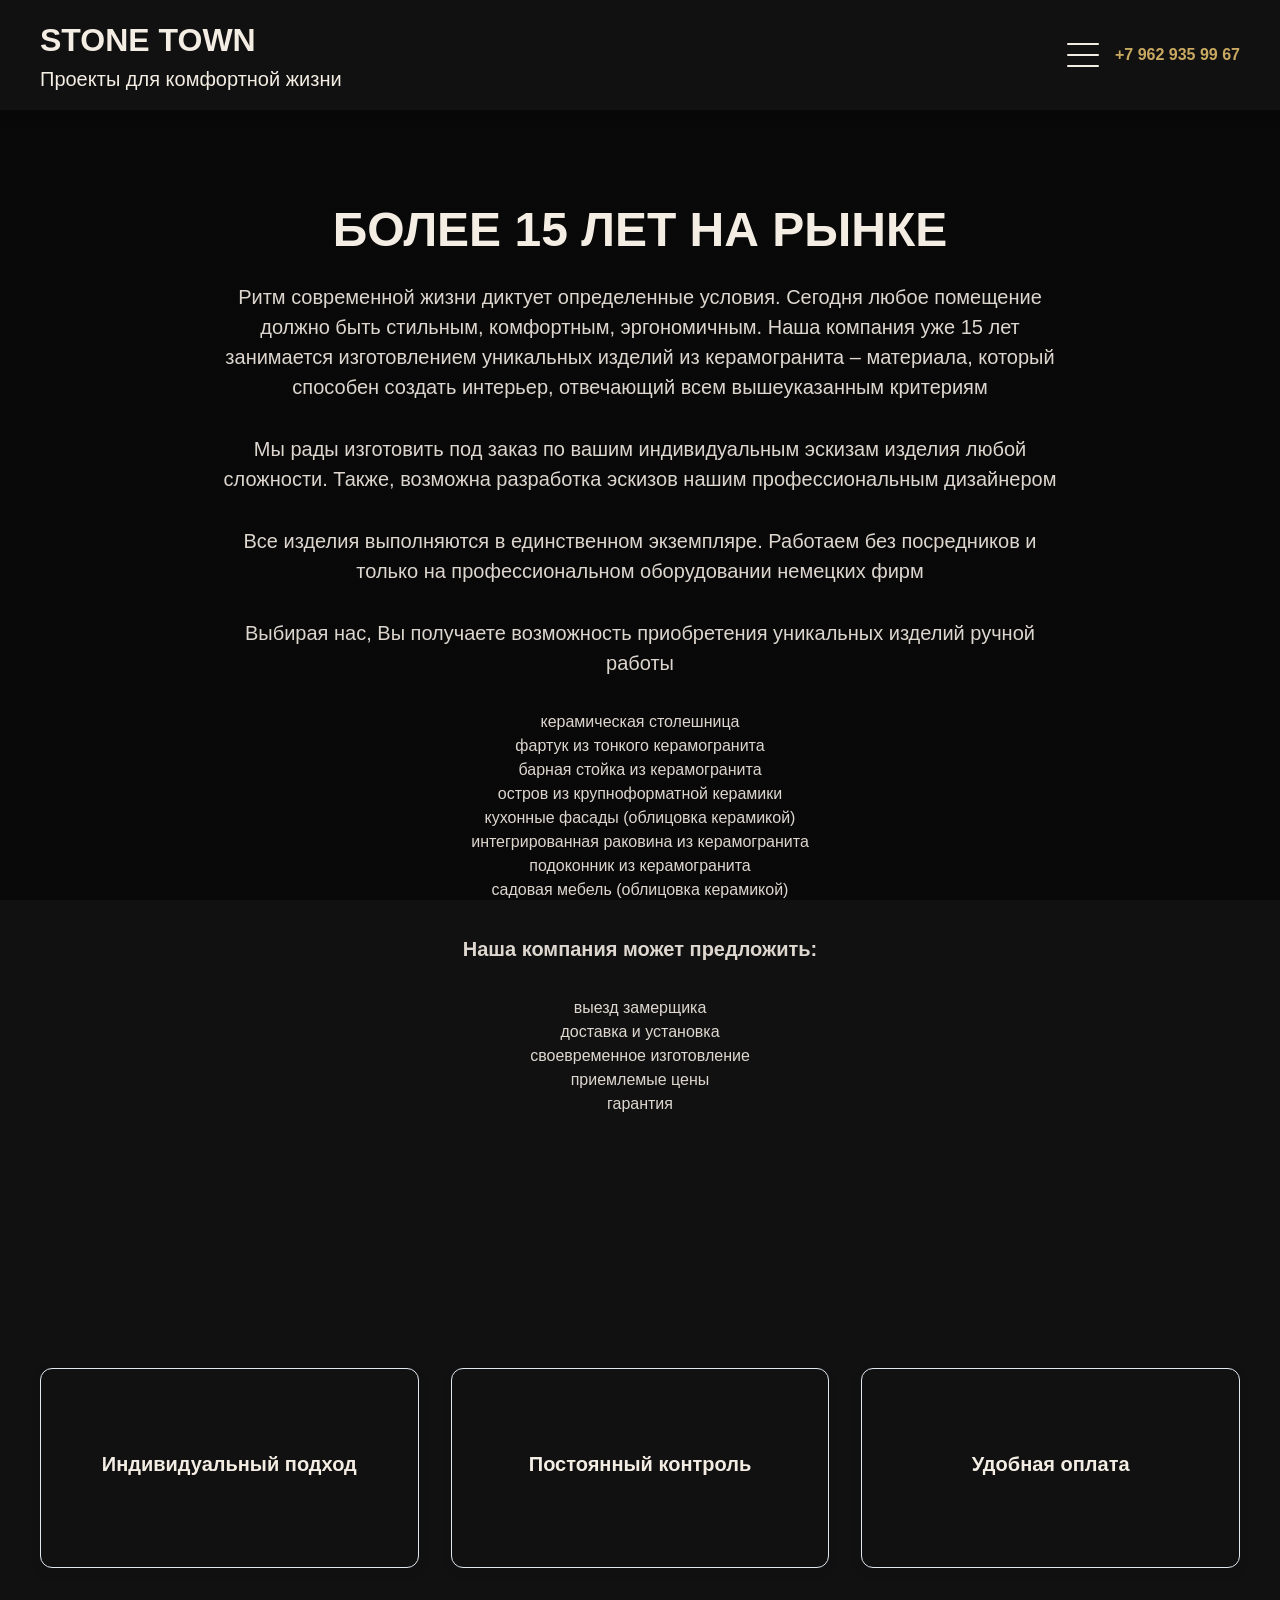
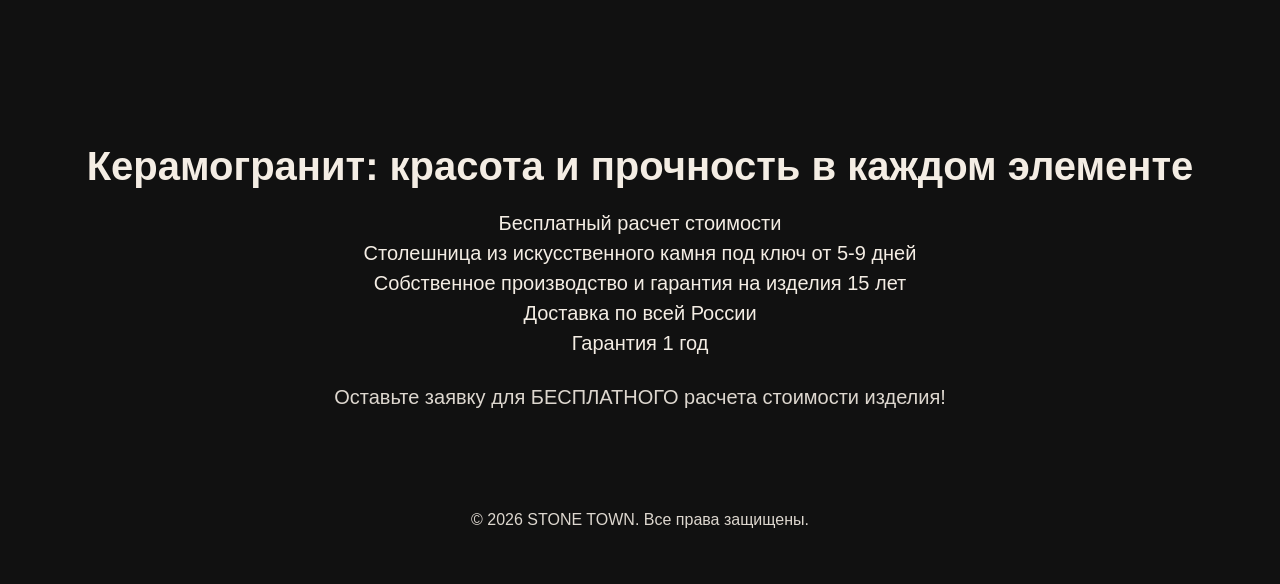
==== aboutus.html @ 65c9821a "Initial commit: static website keramopro" ====
<!DOCTYPE html>
<html lang="ru">

<head>
    <meta charset="UTF-8" />
    <meta name="viewport" content="width=device-width, initial-scale=1.0" />
    <title>STONE TOWN | Изделия из керамогранита в Москве</title>
    <meta name="description"
        content="Изготовление столешниц, кухонь и фасадов из керамогранита. 15 лет опыта, 650+ работ. Москва." />

    <!-- Open Graph для соцсетей -->
    <meta property="og:title" content="STONE TOWN | Керамогранит на заказ" />
    <meta property="og:image" content="https://keramopro.ru/img/og-image.jpg" />
    <link rel="stylesheet" href="https://cdnjs.cloudflare.com/ajax/libs/font-awesome/6.5.0/css/all.min.css">
    <link rel="stylesheet" href="./style/style.css">
    <!-- <link rel="preload" href="fonts/roboto.woff2" as="font" type="font/woff2" crossorigin /> -->
</head>

<body>

    <!-- Шапка с навигацией -->
    <header class="header">
        <div class="container header__inner">
            <a href="index.html" class="logo">
                <span class="logo__title">STONE TOWN</span>
                <span class="logo__subtitle">Проекты для комфортной жизни</span>
            </a>

            <!-- Бургер кнопка -->
            <button class="burger" aria-label="Открыть меню" aria-expanded="false">
                <span></span>
                <span></span>
                <span></span>
            </button>

            <nav class="nav">
                <a href="index.html" class="nav__link">Главная</a>
				<a href="uslugi.html" class="nav__link">Услуги</a>
				<a href="maintenance.html" class="nav__link">Производство</a>
				<a href="aboutus.html" class="nav__link active">О нас</a>
				<a href="#portfolio" class="nav__link">Работы</a>
				<a href="#prices" class="nav__link">Цены</a>
				<a href="contacts.html" class="nav__link">Контакты</a>
            </nav>
            <a href="tel:+79629359967" class="phone">+7 962 935 99 67</a>
        </div>
    </header>
    <main>
        <!-- Герой-секция -->
        <section class="hero">
            <div class="container hero__content aboutus">
                <h1>БОЛЕЕ 15 ЛЕТ НА РЫНКЕ</h1>
                <p class="general__text">Ритм современной жизни диктует определенные условия. Сегодня любое помещение
                    должно быть стильным,
                    комфортным, эргономичным. Наша компания уже 15 лет занимается изготовлением уникальных изделий из
                    керамогранита – материала, который способен создать интерьер, отвечающий всем вышеуказанным
                    критериям</p>
                <p class="general__text">Мы рады изготовить под заказ по вашим индивидуальным эскизам изделия любой
                    сложности. Также, возможна
                    разработка эскизов нашим профессиональным дизайнером</p>
                <p class="general__text">Все изделия выполняются в единственном экземпляре. Работаем без посредников и
                    только на
                    профессиональном оборудовании немецких фирм</p>
                <p class="general__text">Выбирая нас, Вы получаете возможность приобретения уникальных изделий ручной
                    работы</p>
                <ul class="general__text">
                    <li>керамическая столешница</li>
                    <li>фартук из тонкого керамогранита</li>
                    <li>барная стойка из керамогранита</li>
                    <li>остров из крупноформатной керамики</li>
                    <li>кухонные фасады (облицовка керамикой)</li>
                    <li>интегрированная раковина из керамогранита</li>
                    <li>подоконник из керамогранита</li>
                    <li>садовая мебель (облицовка керамикой)</li>
                </ul>
                <p class="general__title">Наша компания может предложить:</p>
                <ul class="general__text">
                    <li>выезд замерщика</li>
                    <li>доставка и установка</li>
                    <li>своевременное изготовление</li>
                    <li>приемлемые цены</li>
                    <li>гарантия</li>
                </ul>
            </div>
        </section>

        <!-- Услуги -->
        <section class="services" id="services">
            <div class="flip-grid">
                <!-- Ссылка на ЯКОРЬ (секцию на этой же странице) -->
                <a href="#services" class="flip-card" tabindex="0">
                    <div class="flip-card-inner">
                        <div class="flip-card-front">
                            <h3>Индивидуальный подход</h3>
                        </div>
                        <div class="flip-card-back">
                            <ul>
                                <li>Вы лично можете посетить наше производство</li>
                                <li>Высокоточное оборудование и профессиональный инструмент</li>
                                <li>Квалифицированные мастера</li>
                                <li>Быстро, качественно, недорого</li>
                                <li>Гарантия</li>
                            </ul>
                            <span class="flip-arrow">→</span>
                        </div>
                    </div>
                </a>

                <!-- Ссылка на ДРУГУЮ СТРАНИЦУ -->
                <a href="portfolio.html" class="flip-card" tabindex="0">
                    <div class="flip-card-inner">
                        <div class="flip-card-front">
                            <h3>Постоянный контроль</h3>
                        </div>
                        <div class="flip-card-back">
                            <p>Круглосуточная связь, индивидуальный менеджер и постоянный контроль за выполнением от
                                начального этапа - планирования и до оформления всех закрывающих документов по
                                бухгалтерии</p>
                            <span class="flip-arrow">→</span>
                        </div>
                    </div>
                </a>

                <!-- Ссылка на КОНТАКТЫ -->
                <a href="#contacts" class="flip-card" tabindex="0">
                    <div class="flip-card-inner">
                        <div class="flip-card-front">
                            <h3>Удобная оплата</h3>
                        </div>
                        <div class="flip-card-back">
                            <p>В зависимости от специфики, стандартная формула 100% предоплаты корректируется на 50/50
                                или 100% постоплату</p>
                            <span class="flip-arrow">→</span>
                        </div>
                    </div>
                </a>
            </div>
        </section>

        <section>
            <div class="container">
                <h2 class="general__title text-align-center">Керамогранит: красота и прочность в каждом элементе</h2>
                <div class="general__description">
                    <ul class="general__text text-align-center">
                        <li>Бесплатный расчет стоимости</li>
                        <li>Столешница из искусственного камня под ключ от 5-9 дней</li>
                        <li>Собственное производство и гарантия на изделия 15 лет</li>
                        <li>Доставка по всей России</li>
                        <li>Гарантия 1 год</li>
                    </ul>
                    <p class="text-align-center padding">
                        <a href="contacts.html">Оставьте заявку для БЕСПЛАТНОГО расчета стоимости изделия!</a>
                    </p>
                </div>
            </div>
        </section>


    </main>
    <footer class="footer">
        <div class="container">
            <p>&copy; 2026 STONE TOWN. Все права защищены.</p>
        </div>
    </footer>

    <!-- Скрипты -->
    <script src="js/animations.js" defer></script>
    <script src="js/gallery.js" defer></script>
    <script src="js/form.js" defer></script>
    <script src="js/menuButton.js" defer></script>
</body>

</html>
---- style/style.css ----
@import url('./variables.css');
@import url('./reset.css');
@import url('./global.css');
@import url('./container.css');

/* Подключение блоки */
@import url('./blocks/header.css');
@import url('./blocks/content.css');
@import url('./blocks/logo.css');
@import url('./blocks/grid.css');
@import url('./blocks/footer.css');
@import url('./blocks/hero.css');

/* Media */
@import url('./blocks/hero_media.css');
@import url('./blocks/header_media.css');
@import url('./blocks/content_media.css');
@import url('./blocks/grid_media.css');
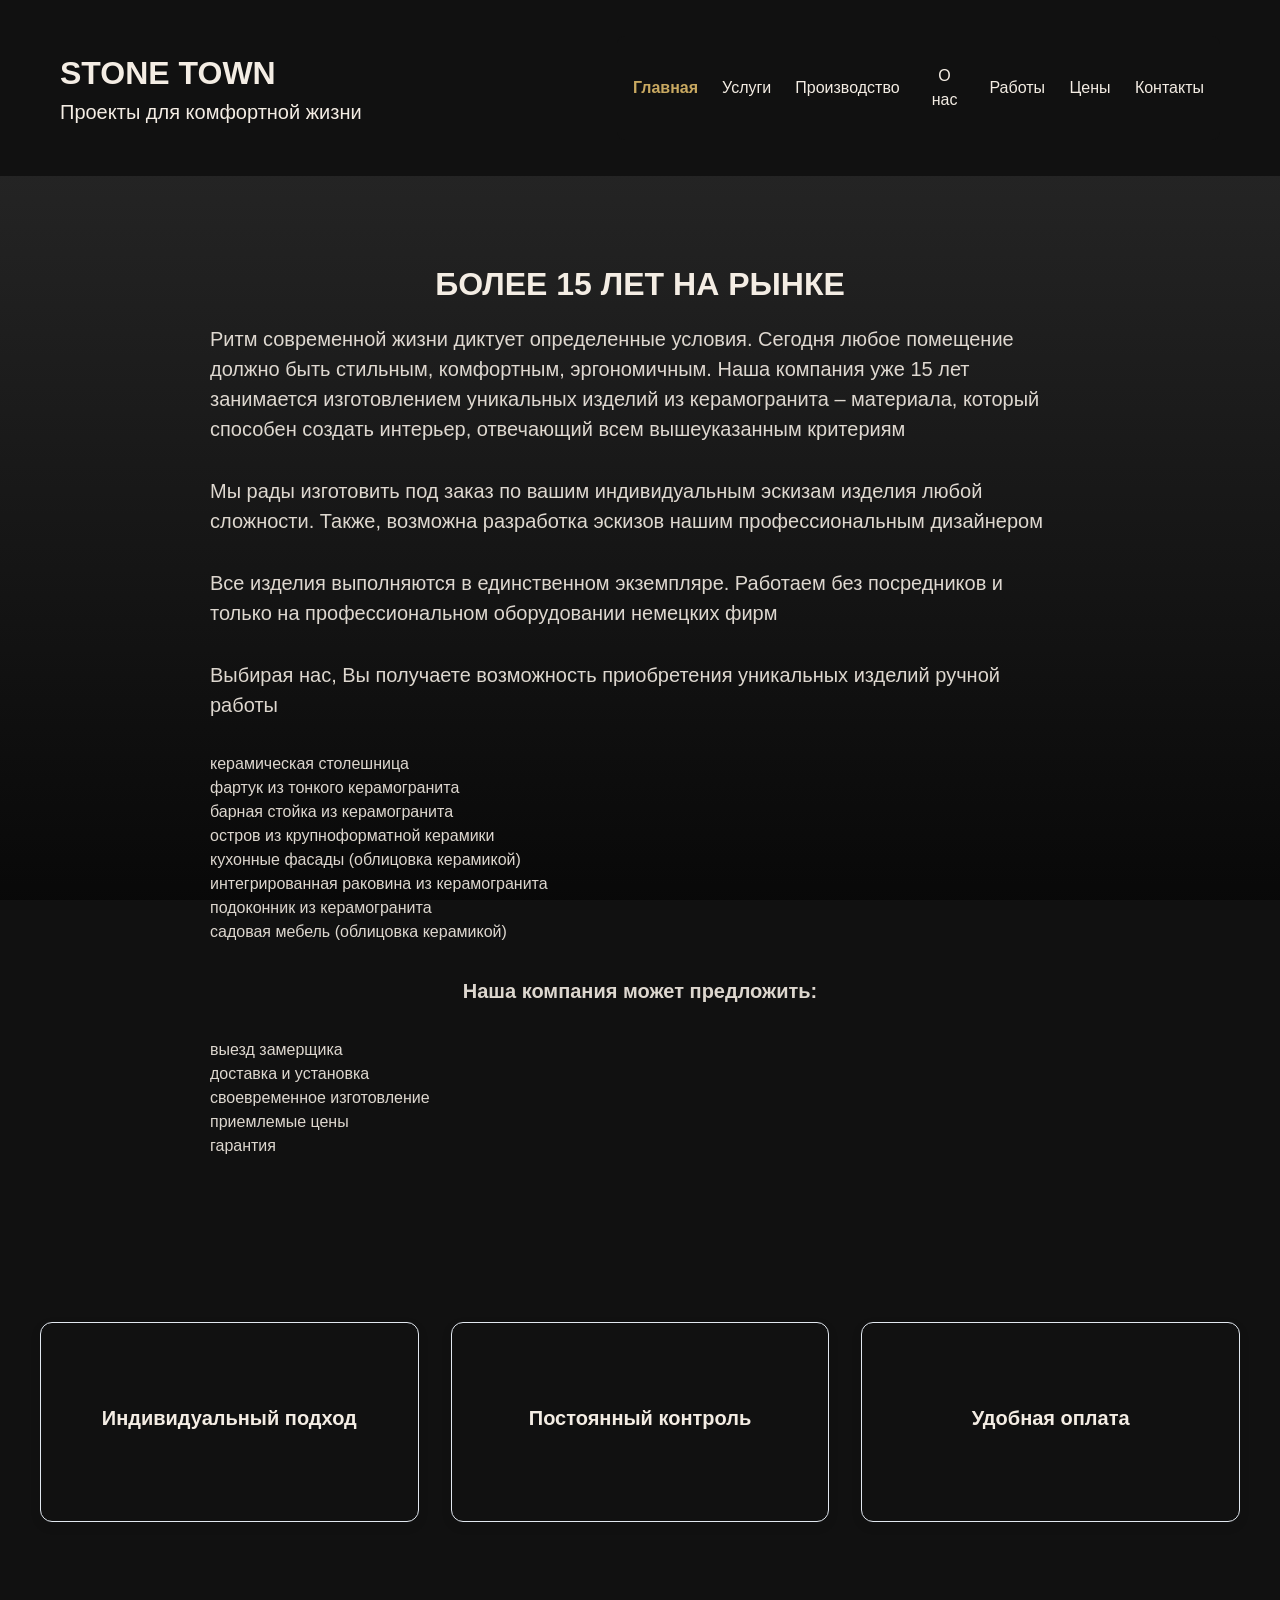
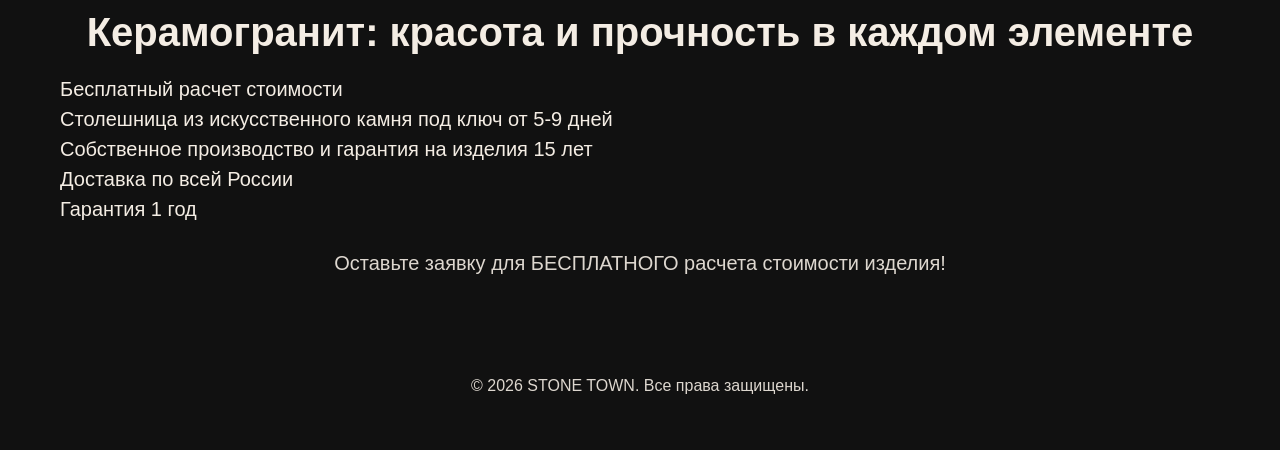
==== commit 36cb0f0b: "final index + buttonUp + changedHeader + changedMenu" ====
--- a/aboutus.html
+++ b/aboutus.html
@@ -12,7 +12,7 @@
     <meta property="og:title" content="STONE TOWN | Керамогранит на заказ" />
     <meta property="og:image" content="https://keramopro.ru/img/og-image.jpg" />
     <link rel="stylesheet" href="https://cdnjs.cloudflare.com/ajax/libs/font-awesome/6.5.0/css/all.min.css">
-    <link rel="stylesheet" href="./style/style.css">
+    <link rel="stylesheet" href="./style2/style.css">
     <!-- <link rel="preload" href="fonts/roboto.woff2" as="font" type="font/woff2" crossorigin /> -->
 </head>
 
@@ -25,25 +25,28 @@
                 <span class="logo__title">STONE TOWN</span>
                 <span class="logo__subtitle">Проекты для комфортной жизни</span>
             </a>
-
+    
+    
             <!-- Бургер кнопка -->
-            <button class="burger" aria-label="Открыть меню" aria-expanded="false">
-                <span></span>
-                <span></span>
-                <span></span>
-            </button>
-
-            <nav class="nav">
-                <a href="index.html" class="nav__link">Главная</a>
-				<a href="uslugi.html" class="nav__link">Услуги</a>
-				<a href="maintenance.html" class="nav__link">Производство</a>
-				<a href="aboutus.html" class="nav__link active">О нас</a>
-				<a href="#portfolio" class="nav__link">Работы</a>
-				<a href="#prices" class="nav__link">Цены</a>
-				<a href="contacts.html" class="nav__link">Контакты</a>
-            </nav>
-            <a href="tel:+79629359967" class="phone">+7 962 935 99 67</a>
+            <div class="burger-container">
+                <button class="burger" aria-label="Открыть меню" aria-expanded="false">
+                    <span></span>
+                    <span></span>
+                    <span></span>
+                </button>
+    
+                <nav class="nav">
+                    <a href="index.html" class="nav__link active">Главная</a>
+                    <a href="uslugi.html" class="nav__link">Услуги</a>
+                    <a href="maintenance.html" class="nav__link">Производство</a>
+                    <a href="aboutus.html" class="nav__link">О нас</a>
+                    <a href="#portfolio" class="nav__link">Работы</a>
+                    <a href="#prices" class="nav__link">Цены</a>
+                    <a href="contacts.html" class="nav__link">Контакты</a>
+                </nav>
+            </div>
         </div>
+        <!-- <a href="tel:+79629359967" class="phone">+7 962 935 99 67</a> -->
     </header>
     <main>
         <!-- Герой-секция -->
--- a/style2/style.css
+++ b/style2/style.css
@@ -0,0 +1,19 @@
+@import url('./variables.css');
+@import url('./reset.css');
+@import url('./global.css');
+@import url('./container.css');
+
+/* Подключение блоки */
+@import url('./blocks2/header.css');
+@import url('./blocks2/content.css');
+@import url('./blocks2/logo.css');
+@import url('./blocks2/grid.css');
+@import url('./blocks2/footer.css');
+@import url('./blocks2/hero.css');
+@import url('./blocks2/collapsible.css');
+
+/* Media */
+/* @import url('./blocks2/hero_media.css'); */
+/* @import url('./blocks2/header_media.css'); */
+/* @import url('./blocks2/content_media.css'); */
+/* @import url('./blocks2/grid_media.css'); */
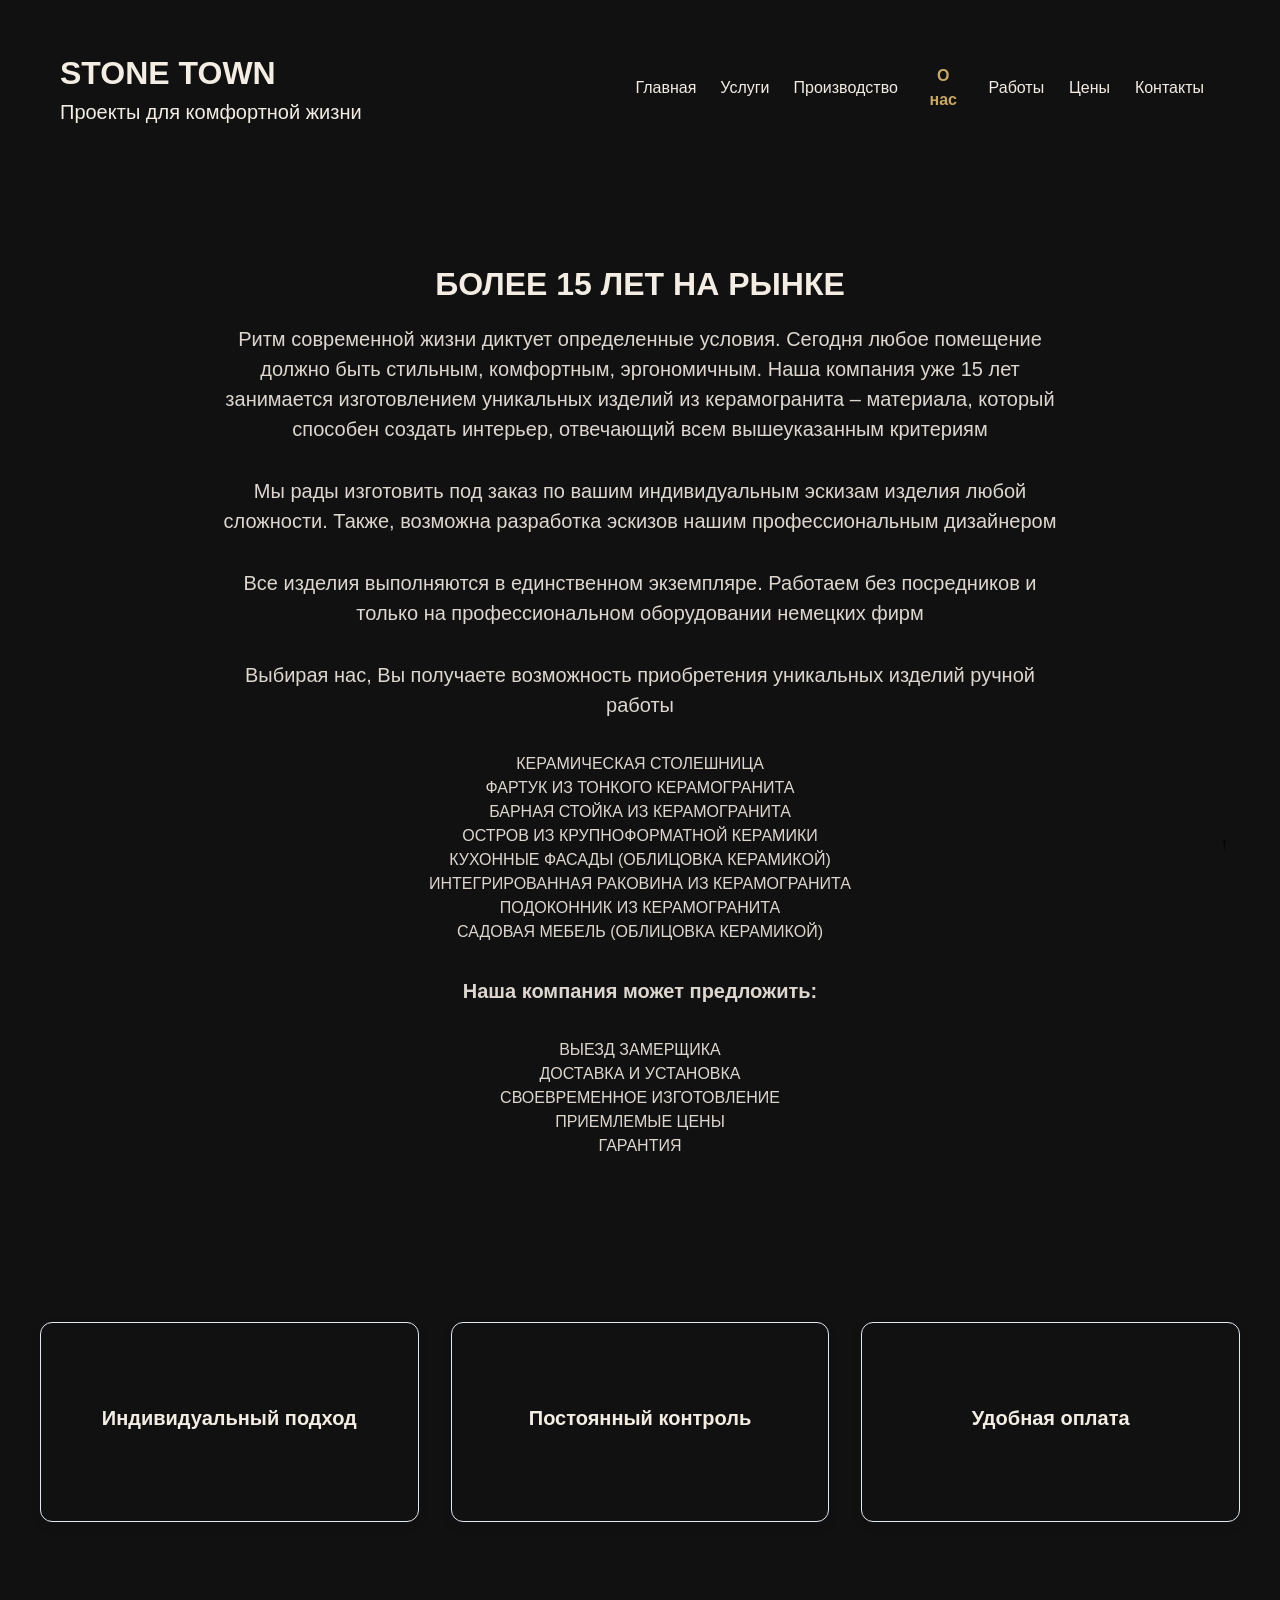
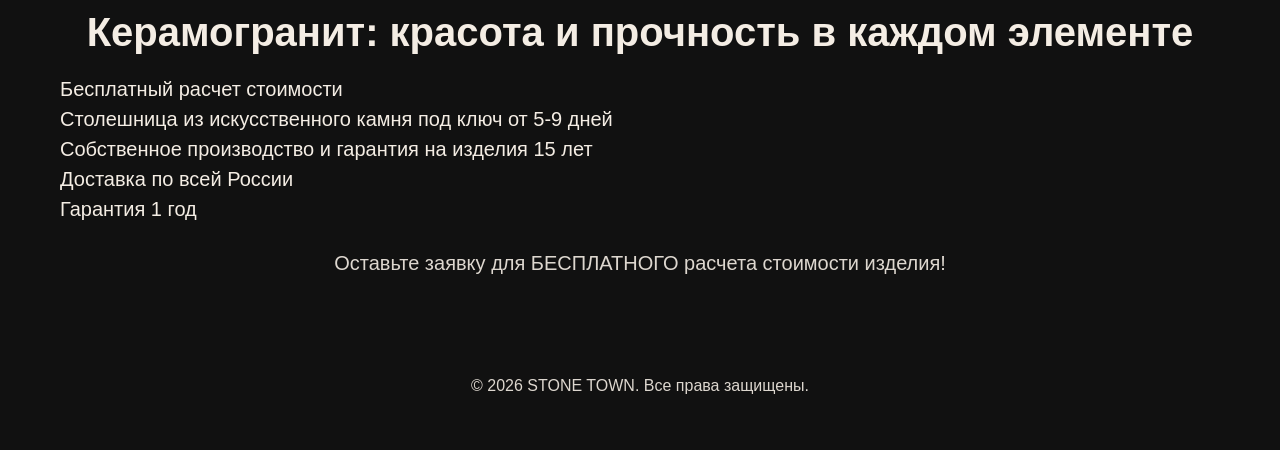
==== commit b85b2f15: "PC adaptive 31.05.2026, added: srollup btn for all pages" ====
--- a/aboutus.html
+++ b/aboutus.html
@@ -36,12 +36,12 @@
                 </button>
     
                 <nav class="nav">
-                    <a href="index.html" class="nav__link active">Главная</a>
-                    <a href="uslugi.html" class="nav__link">Услуги</a>
+                    <a href="index.html" class="nav__link">Главная</a>
+                    <a href="services.html" class="nav__link">Услуги</a>
                     <a href="maintenance.html" class="nav__link">Производство</a>
-                    <a href="aboutus.html" class="nav__link">О нас</a>
+                    <a href="aboutus.html" class="nav__link active">О нас</a>
                     <a href="#portfolio" class="nav__link">Работы</a>
-                    <a href="#prices" class="nav__link">Цены</a>
+                    <a href="prices.html" class="nav__link">Цены</a>
                     <a href="contacts.html" class="nav__link">Контакты</a>
                 </nav>
             </div>
@@ -66,7 +66,7 @@
                     профессиональном оборудовании немецких фирм</p>
                 <p class="general__text">Выбирая нас, Вы получаете возможность приобретения уникальных изделий ручной
                     работы</p>
-                <ul class="general__text">
+                <ul class="general__text text-align-center">
                     <li>керамическая столешница</li>
                     <li>фартук из тонкого керамогранита</li>
                     <li>барная стойка из керамогранита</li>
@@ -165,12 +165,14 @@
             <p>&copy; 2026 STONE TOWN. Все права защищены.</p>
         </div>
     </footer>
-
+    <button class="scroll-up-button" aria-label="Вернуться наверх" title="Наверх"><span aria-hidden="true">↑</span></button>
     <!-- Скрипты -->
     <script src="js/animations.js" defer></script>
     <script src="js/gallery.js" defer></script>
     <script src="js/form.js" defer></script>
     <script src="js/menuButton.js" defer></script>
+    <script src="js/scroll-up-button.js" defer></script>
+    <script src="js/header-scroll.js" defer></script>
 </body>
 
 </html>
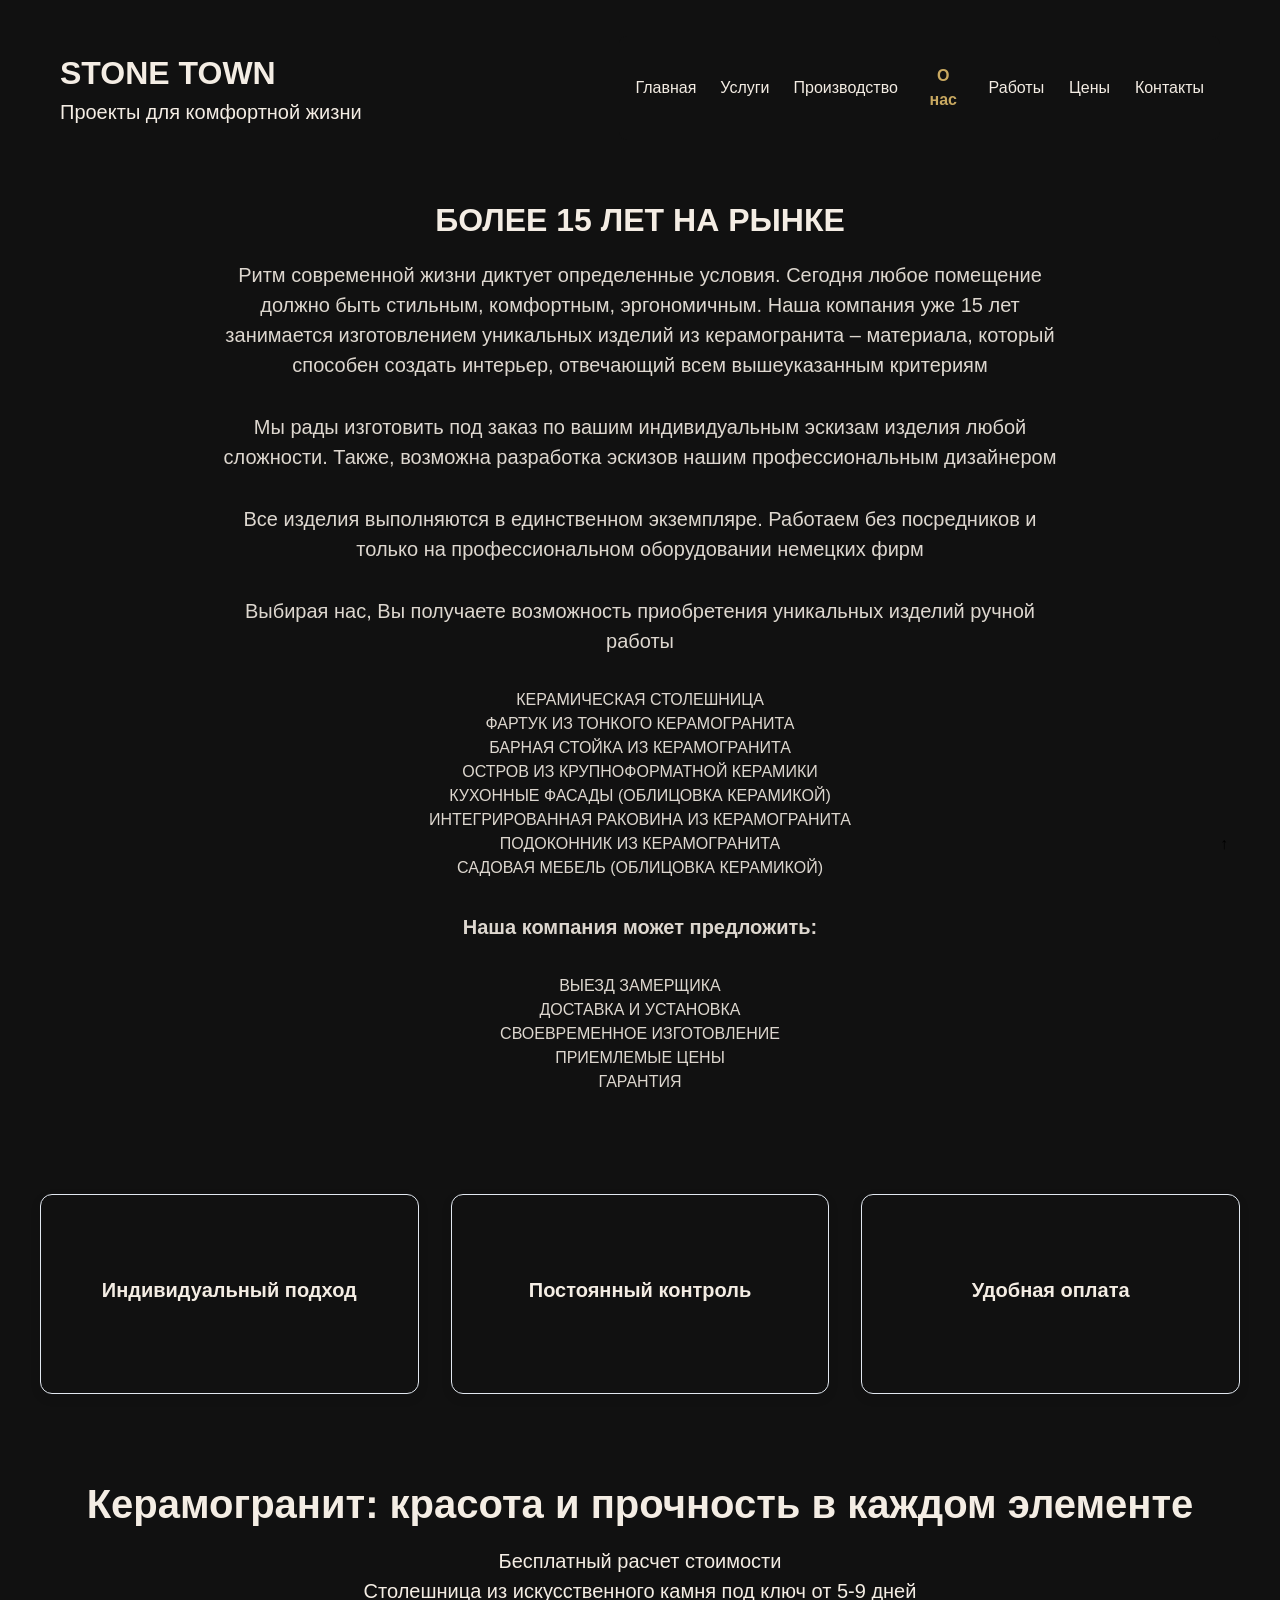
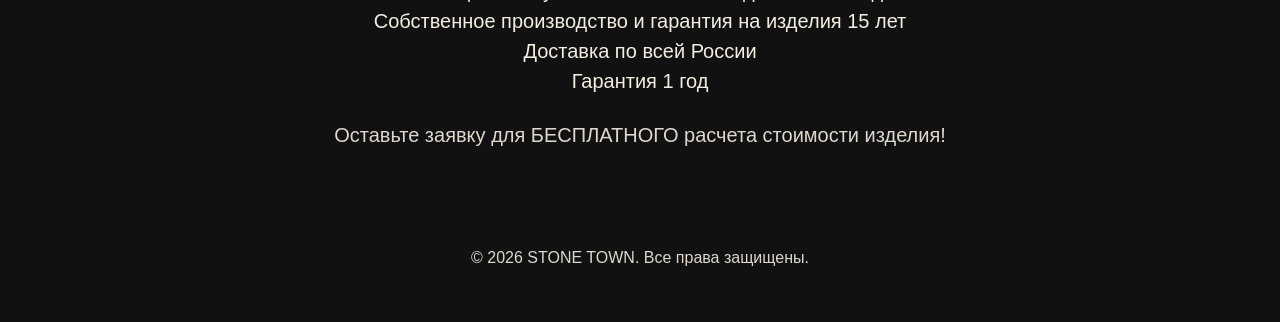
==== commit edcf593e: "flip-cards only on PC version" ====
--- a/aboutus.html
+++ b/aboutus.html
@@ -50,7 +50,8 @@
     </header>
     <main>
         <!-- Герой-секция -->
-        <section class="hero">
+
+        <section class="hero background--none">
             <div class="container hero__content aboutus">
                 <h1>БОЛЕЕ 15 ЛЕТ НА РЫНКЕ</h1>
                 <p class="general__text">Ритм современной жизни диктует определенные условия. Сегодня любое помещение
@@ -90,8 +91,7 @@
         <!-- Услуги -->
         <section class="services" id="services">
             <div class="flip-grid">
-                <!-- Ссылка на ЯКОРЬ (секцию на этой же странице) -->
-                <a href="#services" class="flip-card" tabindex="0">
+                <a href="maintenance.html" class="flip-card" tabindex="0">
                     <div class="flip-card-inner">
                         <div class="flip-card-front">
                             <h3>Индивидуальный подход</h3>
@@ -102,15 +102,13 @@
                                 <li>Высокоточное оборудование и профессиональный инструмент</li>
                                 <li>Квалифицированные мастера</li>
                                 <li>Быстро, качественно, недорого</li>
-                                <li>Гарантия</li>
                             </ul>
                             <span class="flip-arrow">→</span>
                         </div>
                     </div>
                 </a>
 
-                <!-- Ссылка на ДРУГУЮ СТРАНИЦУ -->
-                <a href="portfolio.html" class="flip-card" tabindex="0">
+                <a href="aboutus.html" class="flip-card" tabindex="0">
                     <div class="flip-card-inner">
                         <div class="flip-card-front">
                             <h3>Постоянный контроль</h3>
@@ -124,8 +122,7 @@
                     </div>
                 </a>
 
-                <!-- Ссылка на КОНТАКТЫ -->
-                <a href="#contacts" class="flip-card" tabindex="0">
+                <a href="contacts.html" class="flip-card" tabindex="0">
                     <div class="flip-card-inner">
                         <div class="flip-card-front">
                             <h3>Удобная оплата</h3>
@@ -144,7 +141,7 @@
             <div class="container">
                 <h2 class="general__title text-align-center">Керамогранит: красота и прочность в каждом элементе</h2>
                 <div class="general__description">
-                    <ul class="general__text text-align-center">
+                    <ul class="text-align-center">
                         <li>Бесплатный расчет стоимости</li>
                         <li>Столешница из искусственного камня под ключ от 5-9 дней</li>
                         <li>Собственное производство и гарантия на изделия 15 лет</li>
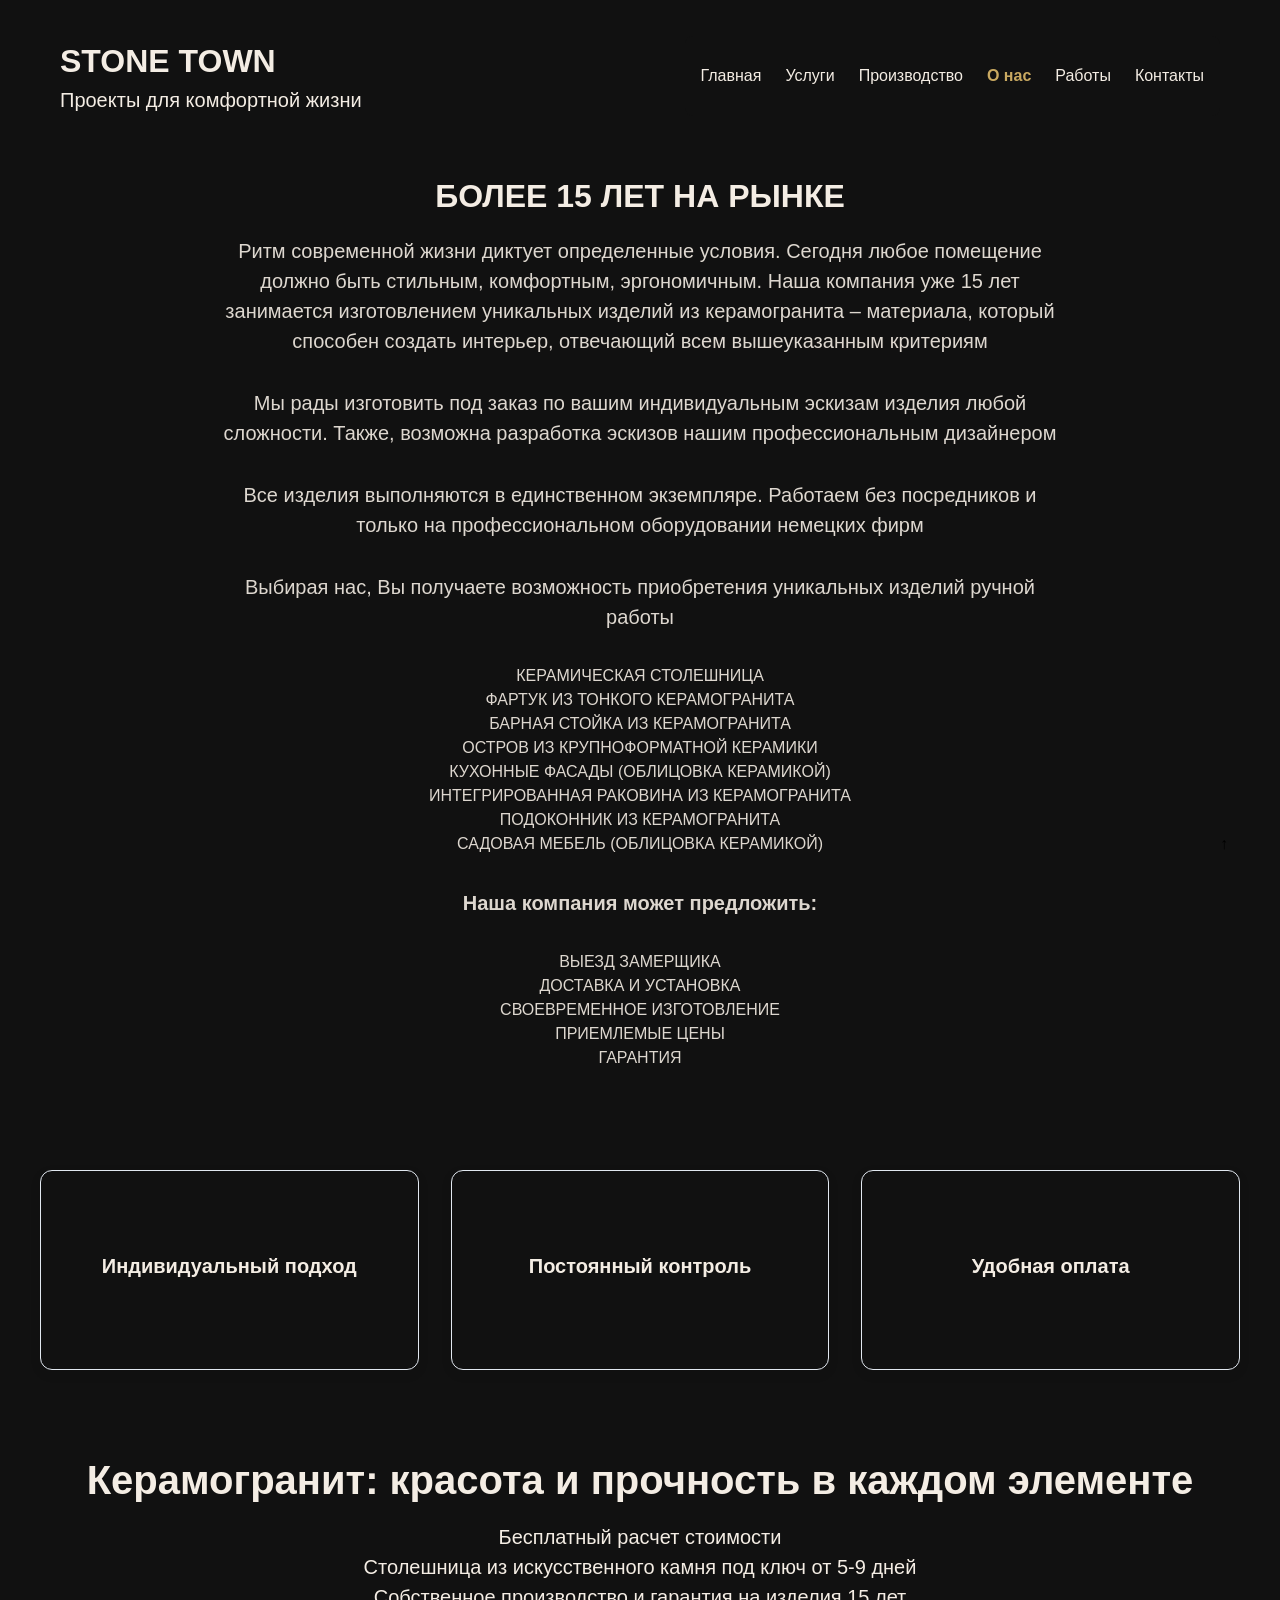
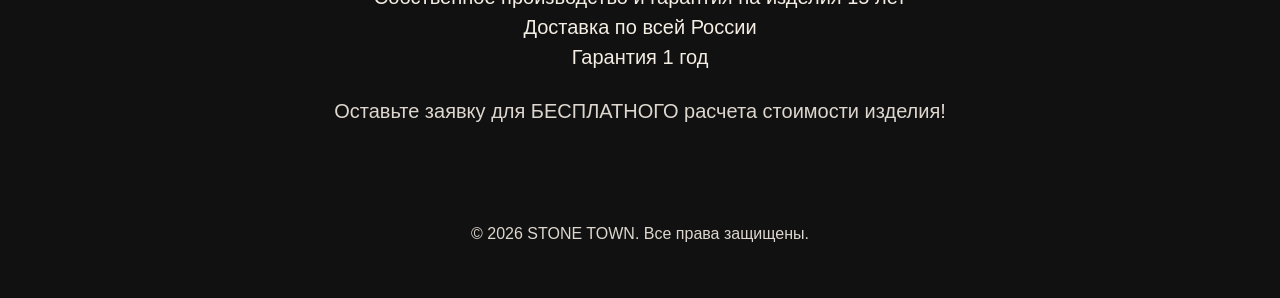
==== commit 23096945: "added yandex map" ====
--- a/aboutus.html
+++ b/aboutus.html
@@ -13,7 +13,6 @@
     <meta property="og:image" content="https://keramopro.ru/img/og-image.jpg" />
     <link rel="stylesheet" href="https://cdnjs.cloudflare.com/ajax/libs/font-awesome/6.5.0/css/all.min.css">
     <link rel="stylesheet" href="./style2/style.css">
-    <!-- <link rel="preload" href="fonts/roboto.woff2" as="font" type="font/woff2" crossorigin /> -->
 </head>
 
 <body>
@@ -40,13 +39,11 @@
                     <a href="services.html" class="nav__link">Услуги</a>
                     <a href="maintenance.html" class="nav__link">Производство</a>
                     <a href="aboutus.html" class="nav__link active">О нас</a>
-                    <a href="#portfolio" class="nav__link">Работы</a>
-                    <a href="prices.html" class="nav__link">Цены</a>
+                    <a href="portfolio.html" class="nav__link">Работы</a>
                     <a href="contacts.html" class="nav__link">Контакты</a>
                 </nav>
             </div>
         </div>
-        <!-- <a href="tel:+79629359967" class="phone">+7 962 935 99 67</a> -->
     </header>
     <main>
         <!-- Герой-секция -->
